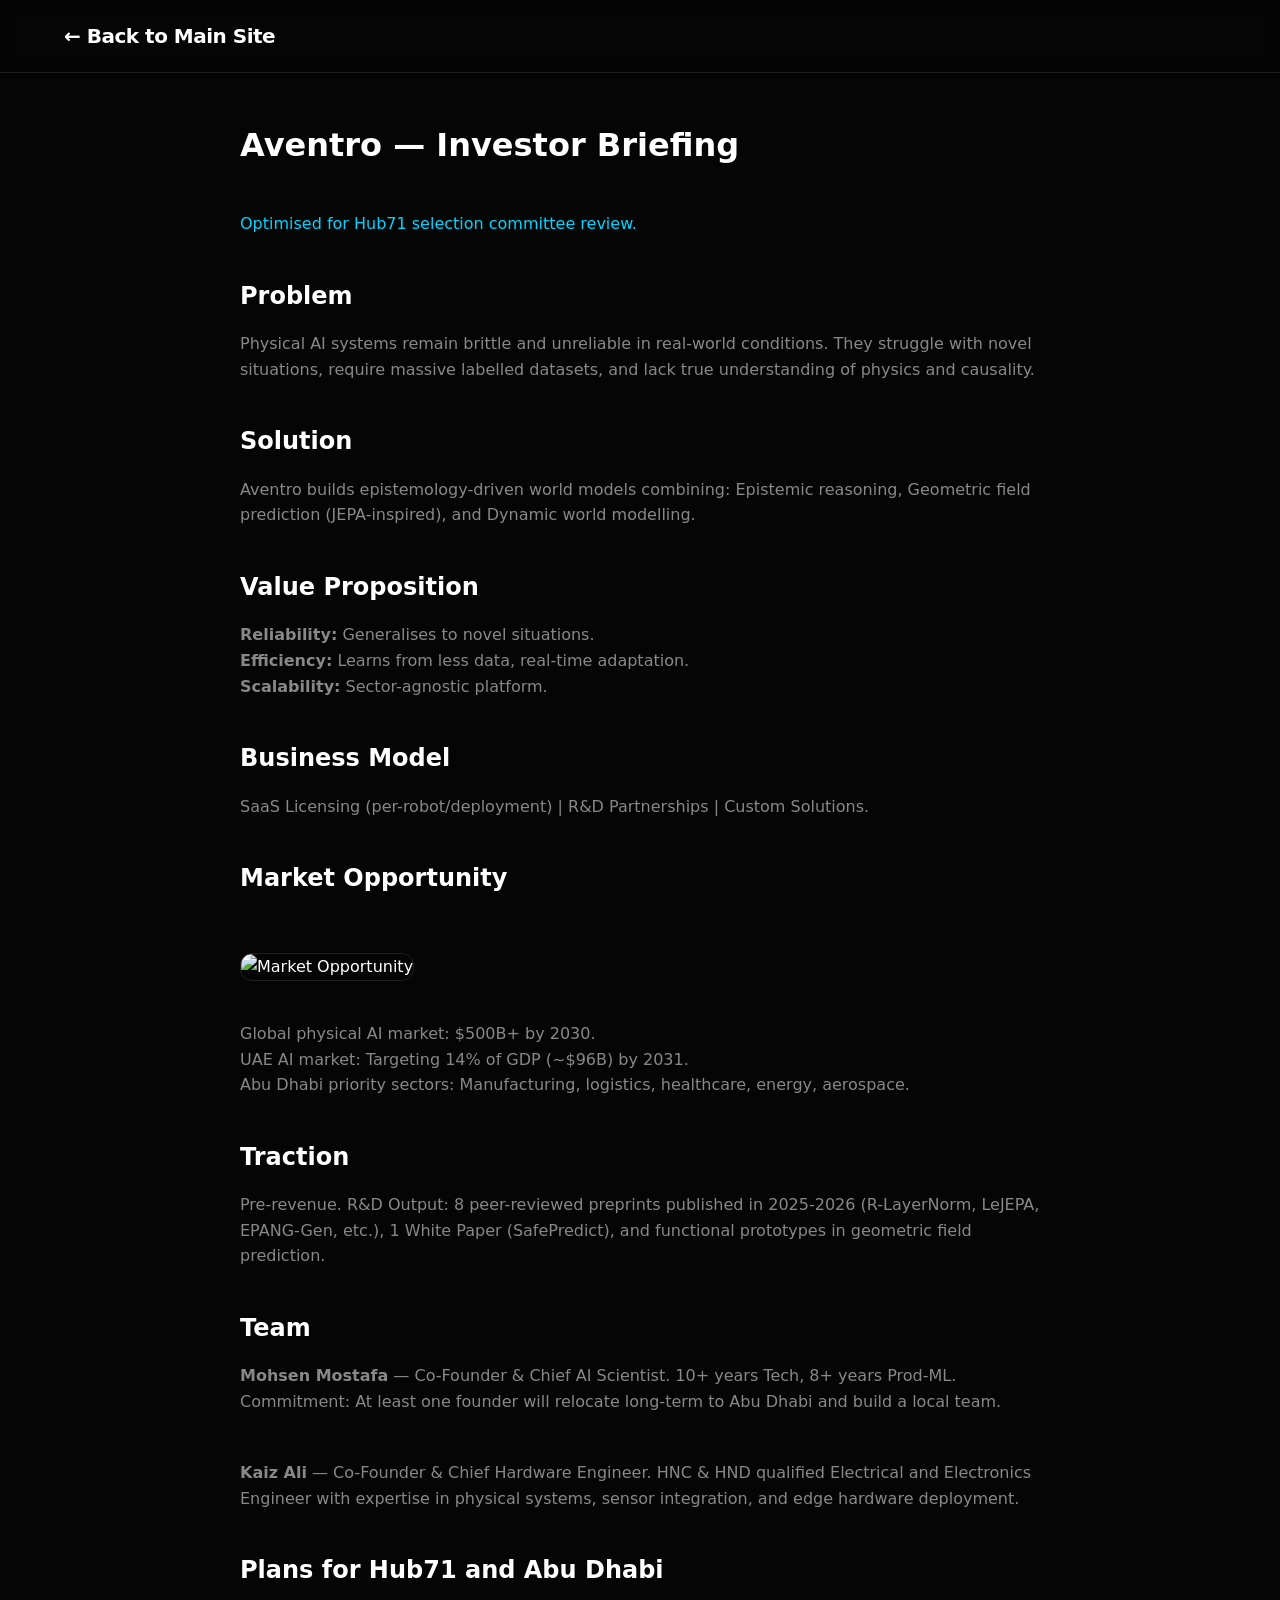
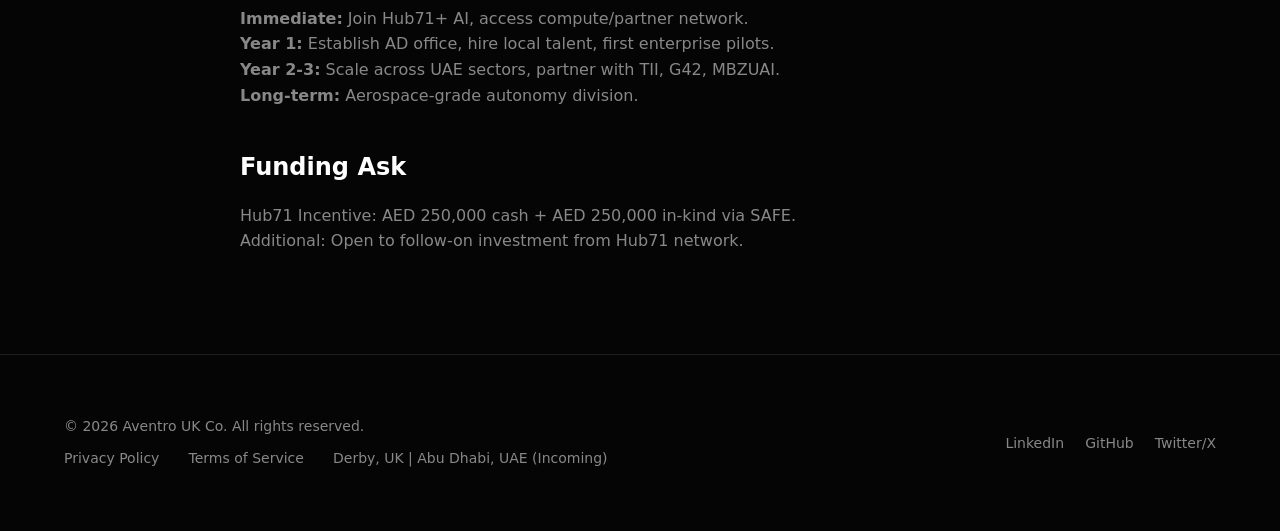
==== investor.html @ c623a606 "Add files via upload" ====
<!DOCTYPE html>
<html lang="en">
<head>
    <meta charset="UTF-8">
    <meta name="viewport" content="width=device-width, initial-scale=1.0">
    <meta name="robots" content="noindex, nofollow"> <!-- Keeps this out of google search, meant for direct links -->
    <title>Investor Briefing - Aventro</title>
    <link rel="stylesheet" href="style.css">
</head>
<body>
    <nav><div class="container nav-inner"><a href="index.html" class="nav-logo">← Back to Main Site</a></div></nav>

    <div class="legal-content">
        <h1>Aventro — Investor Briefing</h1>
        <p style="color: var(--accent-color);">Optimised for Hub71 selection committee review.</p>

        <h2>Problem</h2>
        <p>Physical AI systems remain brittle and unreliable in real-world conditions. They struggle with novel situations, require massive labelled datasets, and lack true understanding of physics and causality.</p>

        <h2>Solution</h2>
        <p>Aventro builds epistemology-driven world models combining: Epistemic reasoning, Geometric field prediction (JEPA-inspired), and Dynamic world modelling.</p>

        <h2>Value Proposition</h2>
        <p><strong>Reliability:</strong> Generalises to novel situations.<br><strong>Efficiency:</strong> Learns from less data, real-time adaptation.<br><strong>Scalability:</strong> Sector-agnostic platform.</p>

        <h2>Business Model</h2>
        <p>SaaS Licensing (per-robot/deployment) | R&D Partnerships | Custom Solutions.</p>

        <h2>Market Opportunity</h2>
        <img src="assets/market-opportunity.jpg" alt="Market Opportunity" class="img-full" style="height: auto;">
        <p>Global physical AI market: $500B+ by 2030.<br>UAE AI market: Targeting 14% of GDP (~$96B) by 2031.<br>Abu Dhabi priority sectors: Manufacturing, logistics, healthcare, energy, aerospace.</p>

        <h2>Traction</h2>
        <p>Pre-revenue. R&D Output: 8 peer-reviewed preprints published in 2025-2026 (R-LayerNorm, LeJEPA, EPANG-Gen, etc.), 1 White Paper (SafePredict), and functional prototypes in geometric field prediction.</p>

        <h2>Team</h2>
        <p><strong>Mohsen Mostafa</strong> — Co-Founder & Chief AI Scientist. 10+ years Tech, 8+ years Prod-ML. Commitment: At least one founder will relocate long-term to Abu Dhabi and build a local team.</p>
        <br>
        <p><strong>Kaiz Ali</strong> — Co-Founder & Chief Hardware Engineer. HNC & HND qualified Electrical and Electronics Engineer with expertise in physical systems, sensor integration, and edge hardware deployment.</p>
        
        <h2>Plans for Hub71 and Abu Dhabi</h2>
        <p><strong>Immediate:</strong> Join Hub71+ AI, access compute/partner network.<br><strong>Year 1:</strong> Establish AD office, hire local talent, first enterprise pilots.<br><strong>Year 2-3:</strong> Scale across UAE sectors, partner with TII, G42, MBZUAI.<br><strong>Long-term:</strong> Aerospace-grade autonomy division.</p>

        <h2>Funding Ask</h2>
        <p>Hub71 Incentive: AED 250,000 cash + AED 250,000 in-kind via SAFE.<br>Additional: Open to follow-on investment from Hub71 network.</p>
    </div>

    <!-- Mandatory Footer -->
    <footer>
        <div class="container" style="display: flex; justify-content: space-between; align-items: center; width: 100%;">
            <div>
                <p style="font-size: 0.875rem; color: var(--text-secondary);">© 2026 Aventro UK Co. All rights reserved.</p>
                <div class="footer-links" style="margin-top: 8px;">
                    <a href="privacy.html">Privacy Policy</a>
                    <a href="terms.html">Terms of Service</a>
                    <span style="color: var(--text-secondary); font-size: 0.875rem;">Derby, UK | Abu Dhabi, UAE (Incoming)</span>
                </div>
            </div>
            <div class="footer-social">
                <a href="https://www.linkedin.com/company/aventro-uk-co/" target="_blank">LinkedIn</a>
                <a href="https://github.com/Aventro-uk-co" target="_blank">GitHub</a>
                <a href="https://x.com/Aventro_uk_co" target="_blank">Twitter/X</a>
            </div>
        </div>
    </footer>
</body>
</html>
---- style.css ----
/* Aventro AI - Archetype-Inspired Dark Theme */
:root {
    --bg-color: #050505;
    --surface-color: #0e0e0e;
    --border-color: #1f1f1f;
    --text-primary: #ffffff;
    --text-secondary: #888888;
    --accent-color: #00d4ff; /* Cyan/Blue for Physical AI vibe */
    --font-main: 'Inter', system-ui, -apple-system, sans-serif;
}

* { margin: 0; padding: 0; box-sizing: border-box; }

html { scroll-behavior: smooth; }

body {
    background-color: var(--bg-color);
    color: var(--text-primary);
    font-family: var(--font-main);
    line-height: 1.6;
    -webkit-font-smoothing: antialiased;
}

a { color: var(--text-primary); text-decoration: none; transition: color 0.3s; }
a:hover { color: var(--accent-color); }

.container { max-width: 1200px; margin: 0 auto; padding: 0 24px; }

/* Navigation */
nav {
    position: fixed; top: 0; width: 100%; z-index: 1000;
    background: rgba(5, 5, 5, 0.8); backdrop-filter: blur(12px);
    border-bottom: 1px solid var(--border-color);
}
.nav-inner { display: flex; justify-content: space-between; align-items: center; height: 72px; }
.nav-logo { font-size: 1.25rem; font-weight: 700; letter-spacing: -0.5px; }
.nav-links { display: flex; gap: 32px; }
.nav-links a { font-size: 0.875rem; color: var(--text-secondary); }
.nav-links a:hover { color: var(--text-primary); }

/* Hero Section */
.hero {
    height: 100vh; display: flex; align-items: center; justify-content: center; text-align: center;
    position: relative; overflow: hidden;
}
.hero-bg {
    position: absolute; top: 0; left: 0; width: 100%; height: 100%;
    object-fit: cover; opacity: 0.4; z-index: -1;
}
.hero-content { max-width: 900px; padding: 0 24px; }
.hero h1 { font-size: 4rem; font-weight: 600; line-height: 1.1; margin-bottom: 24px; letter-spacing: -2px; }
.hero p { font-size: 1.25rem; color: var(--text-secondary); margin-bottom: 40px; max-width: 700px; margin-left: auto; margin-right: auto; }
.btn { display: inline-block; padding: 14px 32px; border-radius: 8px; font-weight: 500; font-size: 1rem; margin: 0 10px; transition: all 0.3s; }
.btn-primary { background: var(--text-primary); color: var(--bg-color); }
.btn-primary:hover { background: var(--accent-color); color: var(--bg-color); }
.btn-secondary { border: 1px solid var(--border-color); color: var(--text-primary); }
.btn-secondary:hover { border-color: var(--text-primary); }

/* Sections */
section { padding: 120px 0; border-top: 1px solid var(--border-color); }
.section-label { color: var(--accent-color); font-size: 0.875rem; font-weight: 600; text-transform: uppercase; letter-spacing: 1px; margin-bottom: 16px; }
.section-title { font-size: 3rem; font-weight: 600; margin-bottom: 24px; letter-spacing: -1px; }
.section-text { color: var(--text-secondary); font-size: 1.125rem; max-width: 800px; margin-bottom: 60px; }

/* Grids */
.grid-2 { display: grid; grid-template-columns: 1fr 1fr; gap: 40px; margin-bottom: 40px; }
.grid-3 { display: grid; grid-template-columns: repeat(3, 1fr); gap: 24px; }
.grid-4 { display: grid; grid-template-columns: repeat(4, 1fr); gap: 24px; }

/* Cards */
.card {
    background: var(--surface-color); border: 1px solid var(--border-color);
    padding: 32px; border-radius: 12px; transition: border-color 0.3s;
}
.card:hover { border-color: var(--text-secondary); }
.card h3 { font-size: 1.25rem; margin-bottom: 16px; }
.card p { color: var(--text-secondary); font-size: 0.95rem; }

/* Images */
.img-full { width: 100%; height: 400px; object-fit: cover; border-radius: 12px; margin: 40px 0; border: 1px solid var(--border-color); }
.img-card { width: 100%; height: 200px; object-fit: cover; border-radius: 8px 8px 0 0; }

/* Capabilities Table */
table { width: 100%; border-collapse: collapse; margin-top: 40px; }
th, td { text-align: left; padding: 16px; border-bottom: 1px solid var(--border-color); }
th { color: var(--text-secondary); font-weight: 500; }

/* Research List */
.pub-item { border-bottom: 1px solid var(--border-color); padding: 24px 0; }
.pub-item h4 { margin-bottom: 8px; }
.pub-item p { color: var(--text-secondary); font-size: 0.9rem; }

/* Contact Form */
.contact-grid { display: grid; grid-template-columns: 1fr 1fr; gap: 60px; }
input, textarea { width: 100%; padding: 14px; background: var(--surface-color); border: 1px solid var(--border-color); color: var(--text-primary); border-radius: 8px; margin-bottom: 16px; font-family: var(--font-main); }
input:focus, textarea:focus { outline: none; border-color: var(--accent-color); }

/* Footer */
footer {
    padding: 60px 0; border-top: 1px solid var(--border-color);
    display: flex; justify-content: space-between; align-items: center; flex-wrap: wrap; gap: 20px;
}
.footer-links a { color: var(--text-secondary); margin-right: 24px; font-size: 0.875rem; }
.footer-social a { margin-left: 16px; font-size: 0.875rem; color: var(--text-secondary); }

/* Legal Pages */
.legal-content { max-width: 800px; margin: 0 auto; padding-top: 120px; padding-bottom: 80px; }
.legal-content h1 { margin-bottom: 40px; }
.legal-content h2 { margin-top: 40px; margin-bottom: 16px; font-size: 1.5rem; }
.legal-content p { color: var(--text-secondary); margin-bottom: 20px; }

/* Responsive */
@media (max-width: 768px) {
    .hero h1 { font-size: 2.5rem; }
    .grid-2, .grid-3, .grid-4, .contact-grid { grid-template-columns: 1fr; }
    .nav-links { display: none; } /* Add hamburger menu later if needed */
    section { padding: 80px 0; }
}
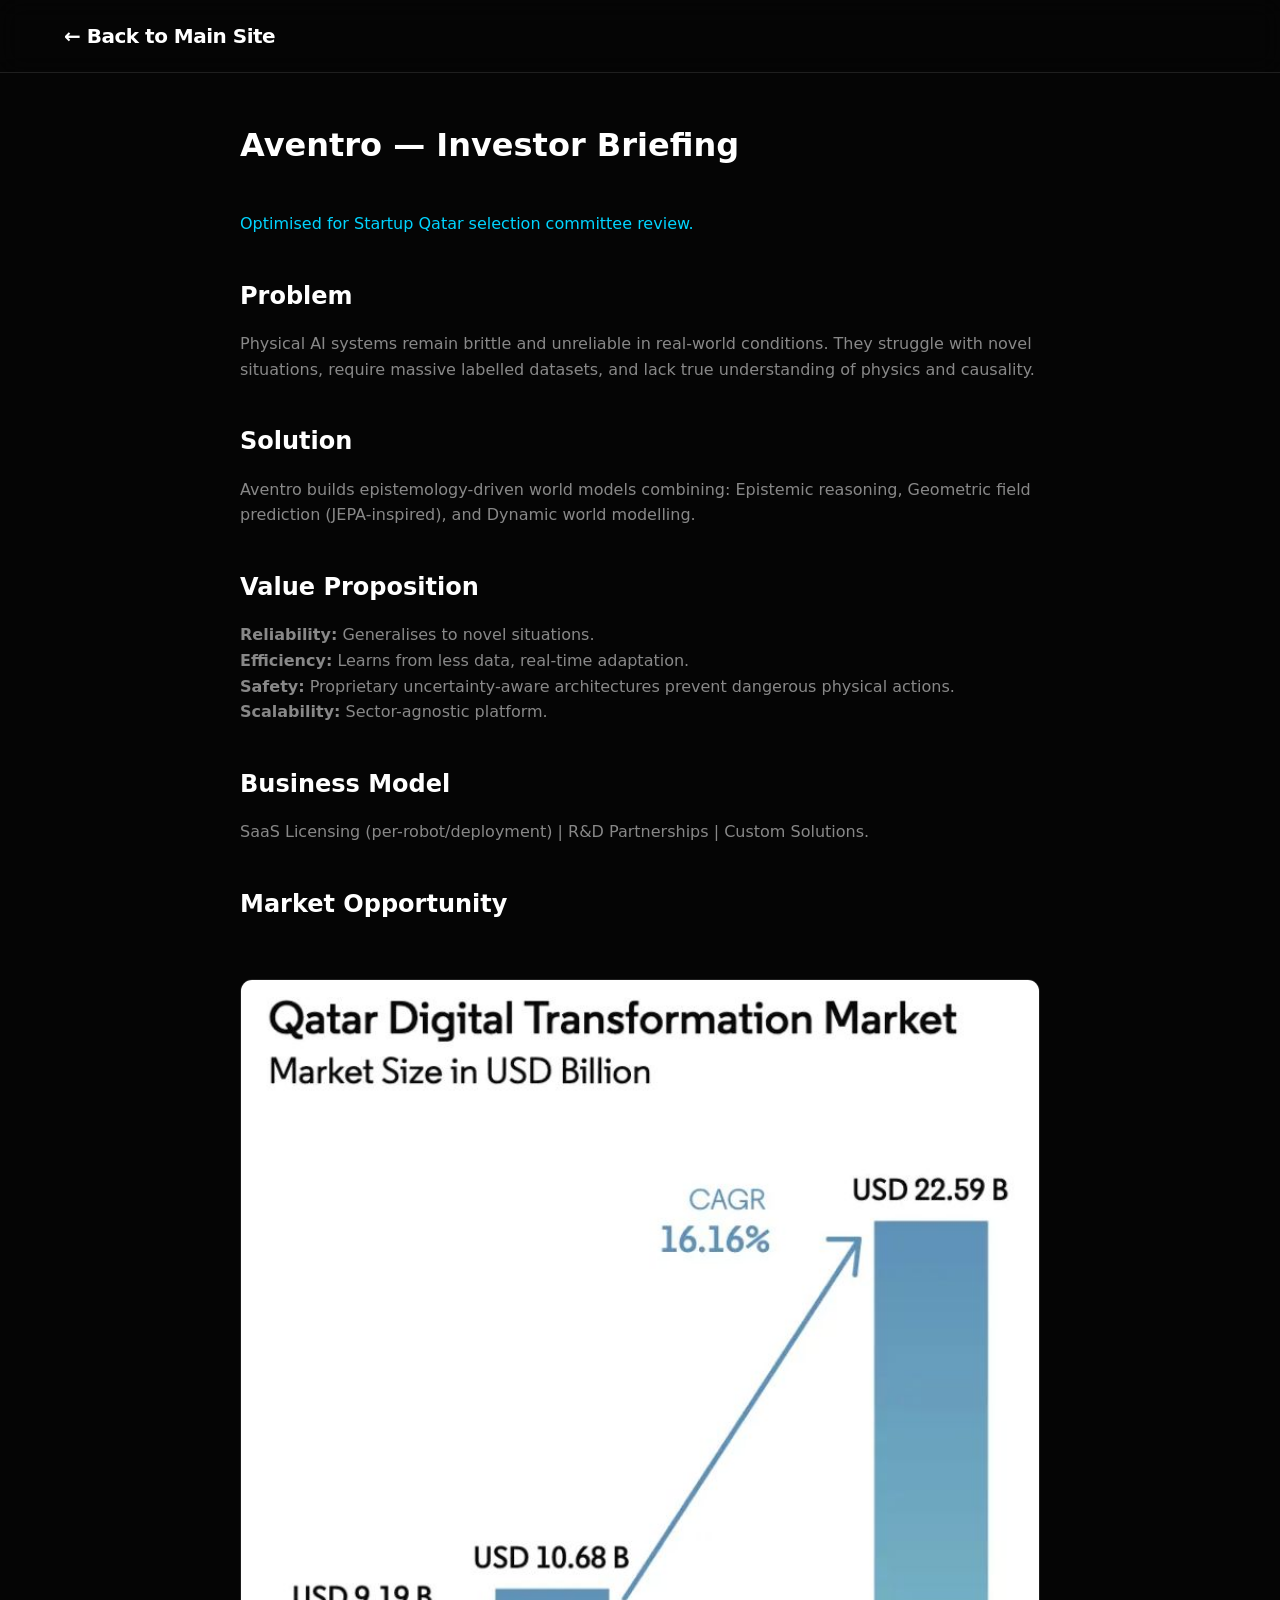
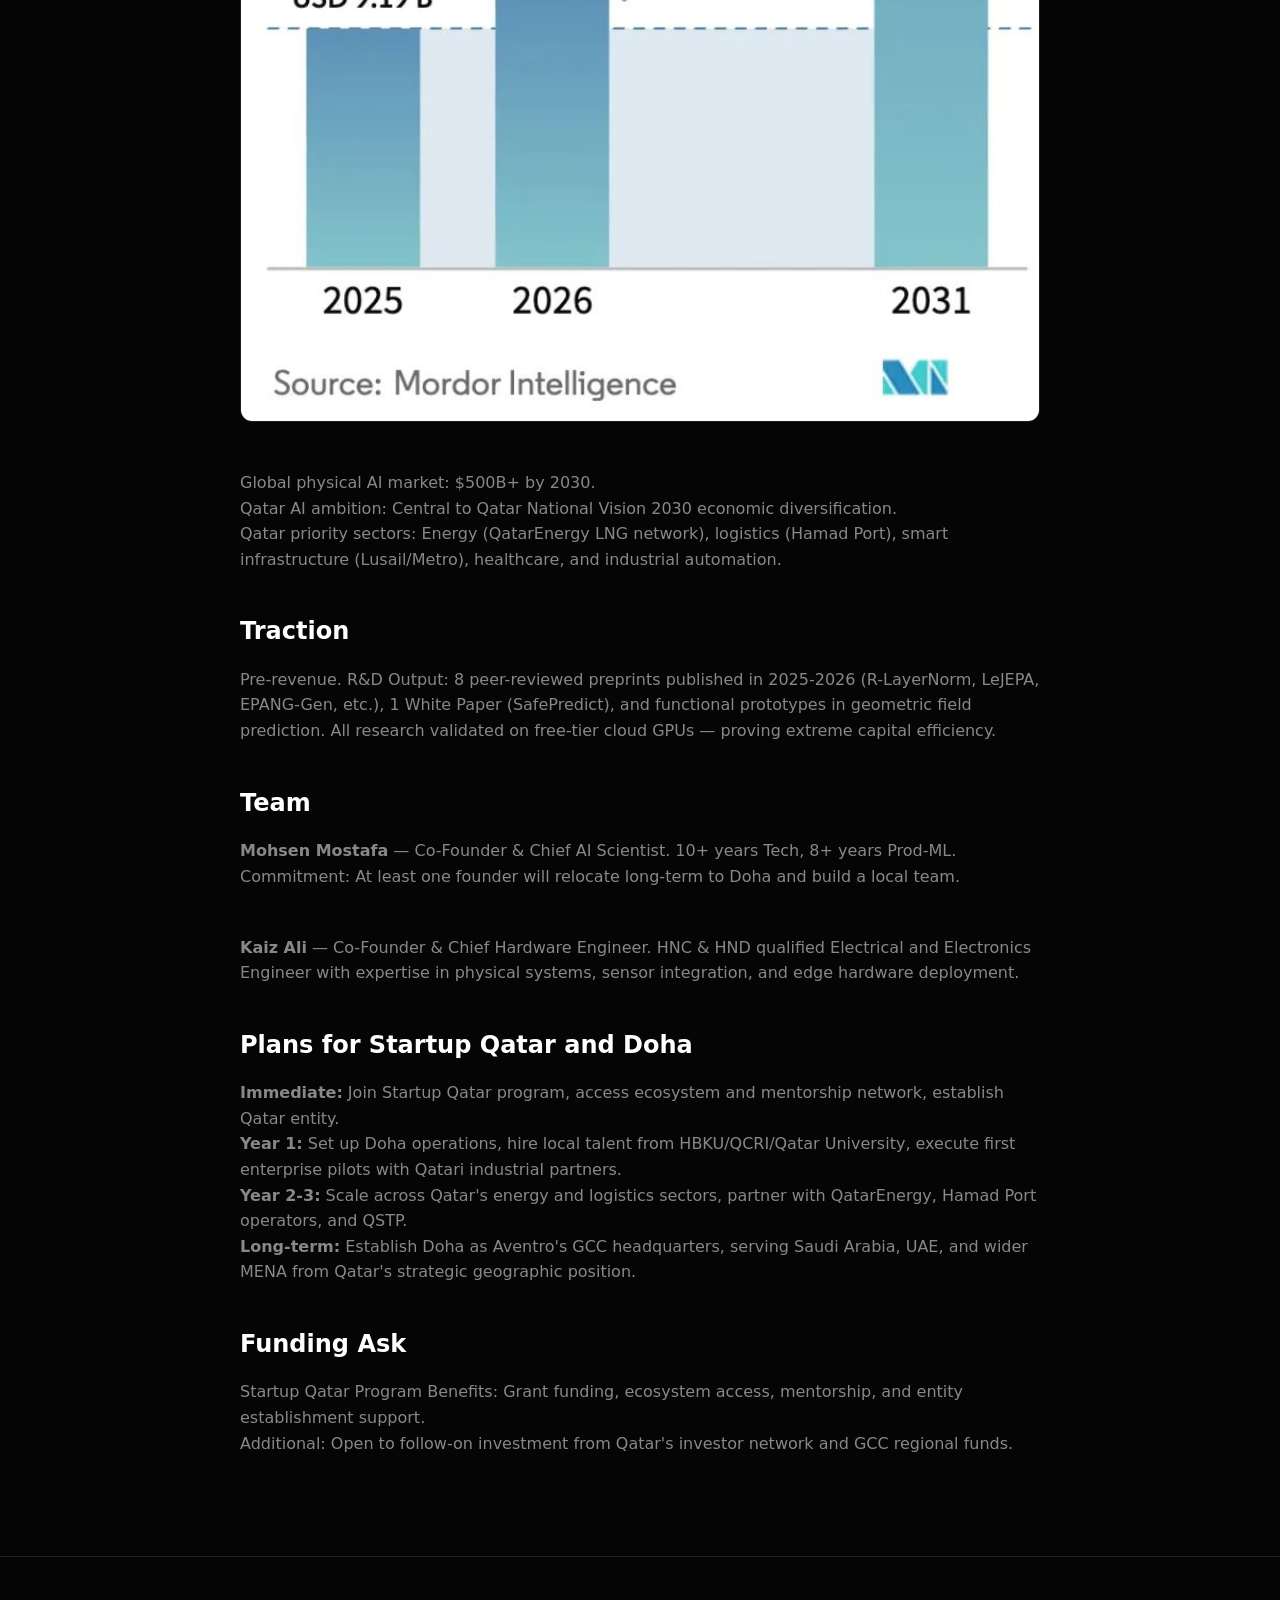
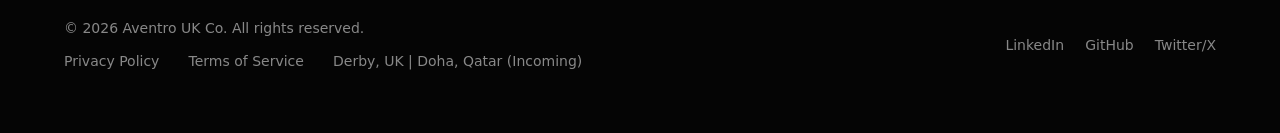
==== commit 3b643a70: "Update investor.html" ====
--- a/investor.html
+++ b/investor.html
@@ -1,67 +1,72 @@
 <!DOCTYPE html>
 <html lang="en">
 <head>
-    <meta charset="UTF-8">
-    <meta name="viewport" content="width=device-width, initial-scale=1.0">
-    <meta name="robots" content="noindex, nofollow"> <!-- Keeps this out of google search, meant for direct links -->
-    <title>Investor Briefing - Aventro</title>
-    <link rel="stylesheet" href="style.css">
+<meta charset="UTF-8">
+<meta name="viewport" content="width=device-width, initial-scale=1.0">
+<title>Investor Briefing - Aventro</title>
+<link rel="stylesheet" href="style.css">
 </head>
 <body>
-    <nav><div class="container nav-inner"><a href="index.html" class="nav-logo">← Back to Main Site</a></div></nav>
 
-    <div class="legal-content">
-        <h1>Aventro — Investor Briefing</h1>
-        <p style="color: var(--accent-color);">Optimised for Hub71 selection committee review.</p>
+<nav>
+<div class="container nav-inner">
+<a href="index.html" class="nav-logo">← Back to Main Site</a>
+</div>
+</nav>
 
-        <h2>Problem</h2>
-        <p>Physical AI systems remain brittle and unreliable in real-world conditions. They struggle with novel situations, require massive labelled datasets, and lack true understanding of physics and causality.</p>
+<div class="legal-content">
+<h1>Aventro — Investor Briefing</h1>
+<p style="color: var(--accent-color);">Optimised for Startup Qatar selection committee review.</p>
 
-        <h2>Solution</h2>
-        <p>Aventro builds epistemology-driven world models combining: Epistemic reasoning, Geometric field prediction (JEPA-inspired), and Dynamic world modelling.</p>
+<h2>Problem</h2>
+<p>Physical AI systems remain brittle and unreliable in real-world conditions. They struggle with novel situations, require massive labelled datasets, and lack true understanding of physics and causality.</p>
 
-        <h2>Value Proposition</h2>
-        <p><strong>Reliability:</strong> Generalises to novel situations.<br><strong>Efficiency:</strong> Learns from less data, real-time adaptation.<br><strong>Scalability:</strong> Sector-agnostic platform.</p>
+<h2>Solution</h2>
+<p>Aventro builds epistemology-driven world models combining: Epistemic reasoning, Geometric field prediction (JEPA-inspired), and Dynamic world modelling.</p>
 
-        <h2>Business Model</h2>
-        <p>SaaS Licensing (per-robot/deployment) | R&D Partnerships | Custom Solutions.</p>
+<h2>Value Proposition</h2>
+<p><strong>Reliability:</strong> Generalises to novel situations.<br><strong>Efficiency:</strong> Learns from less data, real-time adaptation.<br><strong>Safety:</strong> Proprietary uncertainty-aware architectures prevent dangerous physical actions.<br><strong>Scalability:</strong> Sector-agnostic platform.</p>
 
-        <h2>Market Opportunity</h2>
-        <img src="assets/market-opportunity.jpg" alt="Market Opportunity" class="img-full" style="height: auto;">
-        <p>Global physical AI market: $500B+ by 2030.<br>UAE AI market: Targeting 14% of GDP (~$96B) by 2031.<br>Abu Dhabi priority sectors: Manufacturing, logistics, healthcare, energy, aerospace.</p>
+<h2>Business Model</h2>
+<p>SaaS Licensing (per-robot/deployment) | R&D Partnerships | Custom Solutions.</p>
 
-        <h2>Traction</h2>
-        <p>Pre-revenue. R&D Output: 8 peer-reviewed preprints published in 2025-2026 (R-LayerNorm, LeJEPA, EPANG-Gen, etc.), 1 White Paper (SafePredict), and functional prototypes in geometric field prediction.</p>
+<h2>Market Opportunity</h2>
+<img src="assets/market-opportunity.jpg" alt="Market Opportunity" class="img-full" style="height: auto;">
+<p>Global physical AI market: $500B+ by 2030.<br>Qatar AI ambition: Central to Qatar National Vision 2030 economic diversification.<br>Qatar priority sectors: Energy (QatarEnergy LNG network), logistics (Hamad Port), smart infrastructure (Lusail/Metro), healthcare, and industrial automation.</p>
 
-        <h2>Team</h2>
-        <p><strong>Mohsen Mostafa</strong> — Co-Founder & Chief AI Scientist. 10+ years Tech, 8+ years Prod-ML. Commitment: At least one founder will relocate long-term to Abu Dhabi and build a local team.</p>
-        <br>
-        <p><strong>Kaiz Ali</strong> — Co-Founder & Chief Hardware Engineer. HNC & HND qualified Electrical and Electronics Engineer with expertise in physical systems, sensor integration, and edge hardware deployment.</p>
-        
-        <h2>Plans for Hub71 and Abu Dhabi</h2>
-        <p><strong>Immediate:</strong> Join Hub71+ AI, access compute/partner network.<br><strong>Year 1:</strong> Establish AD office, hire local talent, first enterprise pilots.<br><strong>Year 2-3:</strong> Scale across UAE sectors, partner with TII, G42, MBZUAI.<br><strong>Long-term:</strong> Aerospace-grade autonomy division.</p>
+<h2>Traction</h2>
+<p>Pre-revenue. R&D Output: 8 peer-reviewed preprints published in 2025-2026 (R-LayerNorm, LeJEPA, EPANG-Gen, etc.), 1 White Paper (SafePredict), and functional prototypes in geometric field prediction. All research validated on free-tier cloud GPUs — proving extreme capital efficiency.</p>
 
-        <h2>Funding Ask</h2>
-        <p>Hub71 Incentive: AED 250,000 cash + AED 250,000 in-kind via SAFE.<br>Additional: Open to follow-on investment from Hub71 network.</p>
-    </div>
+<h2>Team</h2>
+<p><strong>Mohsen Mostafa</strong> — Co-Founder & Chief AI Scientist. 10+ years Tech, 8+ years Prod-ML. Commitment: At least one founder will relocate long-term to Doha and build a local team.</p>
+<br>
+<p><strong>Kaiz Ali</strong> — Co-Founder & Chief Hardware Engineer. HNC & HND qualified Electrical and Electronics Engineer with expertise in physical systems, sensor integration, and edge hardware deployment.</p>
 
-    <!-- Mandatory Footer -->
-    <footer>
-        <div class="container" style="display: flex; justify-content: space-between; align-items: center; width: 100%;">
-            <div>
-                <p style="font-size: 0.875rem; color: var(--text-secondary);">© 2026 Aventro UK Co. All rights reserved.</p>
-                <div class="footer-links" style="margin-top: 8px;">
-                    <a href="privacy.html">Privacy Policy</a>
-                    <a href="terms.html">Terms of Service</a>
-                    <span style="color: var(--text-secondary); font-size: 0.875rem;">Derby, UK | Abu Dhabi, UAE (Incoming)</span>
-                </div>
-            </div>
-            <div class="footer-social">
-                <a href="https://www.linkedin.com/company/aventro-uk-co/" target="_blank">LinkedIn</a>
-                <a href="https://github.com/Aventro-uk-co" target="_blank">GitHub</a>
-                <a href="https://x.com/Aventro_uk_co" target="_blank">Twitter/X</a>
-            </div>
-        </div>
-    </footer>
+<h2>Plans for Startup Qatar and Doha</h2>
+<p><strong>Immediate:</strong> Join Startup Qatar program, access ecosystem and mentorship network, establish Qatar entity.<br><strong>Year 1:</strong> Set up Doha operations, hire local talent from HBKU/QCRI/Qatar University, execute first enterprise pilots with Qatari industrial partners.<br><strong>Year 2-3:</strong> Scale across Qatar's energy and logistics sectors, partner with QatarEnergy, Hamad Port operators, and QSTP.<br><strong>Long-term:</strong> Establish Doha as Aventro's GCC headquarters, serving Saudi Arabia, UAE, and wider MENA from Qatar's strategic geographic position.</p>
+
+<h2>Funding Ask</h2>
+<p>Startup Qatar Program Benefits: Grant funding, ecosystem access, mentorship, and entity establishment support.<br>Additional: Open to follow-on investment from Qatar's investor network and GCC regional funds.</p>
+</div>
+
+<!-- Mandatory Footer -->
+<footer>
+<div class="container" style="display: flex; justify-content: space-between; align-items: center; width: 100%;">
+<div>
+<p style="font-size: 0.875rem; color: var(--text-secondary);">© 2026 Aventro UK Co. All rights reserved.</p>
+<div class="footer-links" style="margin-top: 8px;">
+<a href="privacy.html">Privacy Policy</a>
+<a href="terms.html">Terms of Service</a>
+<span style="color: var(--text-secondary); font-size: 0.875rem;">Derby, UK | Doha, Qatar (Incoming)</span>
+</div>
+</div>
+<div class="footer-social">
+<a href="https://www.linkedin.com/company/aventro-uk-co/" target="_blank">LinkedIn</a>
+<a href="https://github.com/Aventro-uk-co" target="_blank">GitHub</a>
+<a href="https://x.com/Aventro_uk_co" target="_blank">Twitter/X</a>
+</div>
+</div>
+</footer>
+
 </body>
 </html>
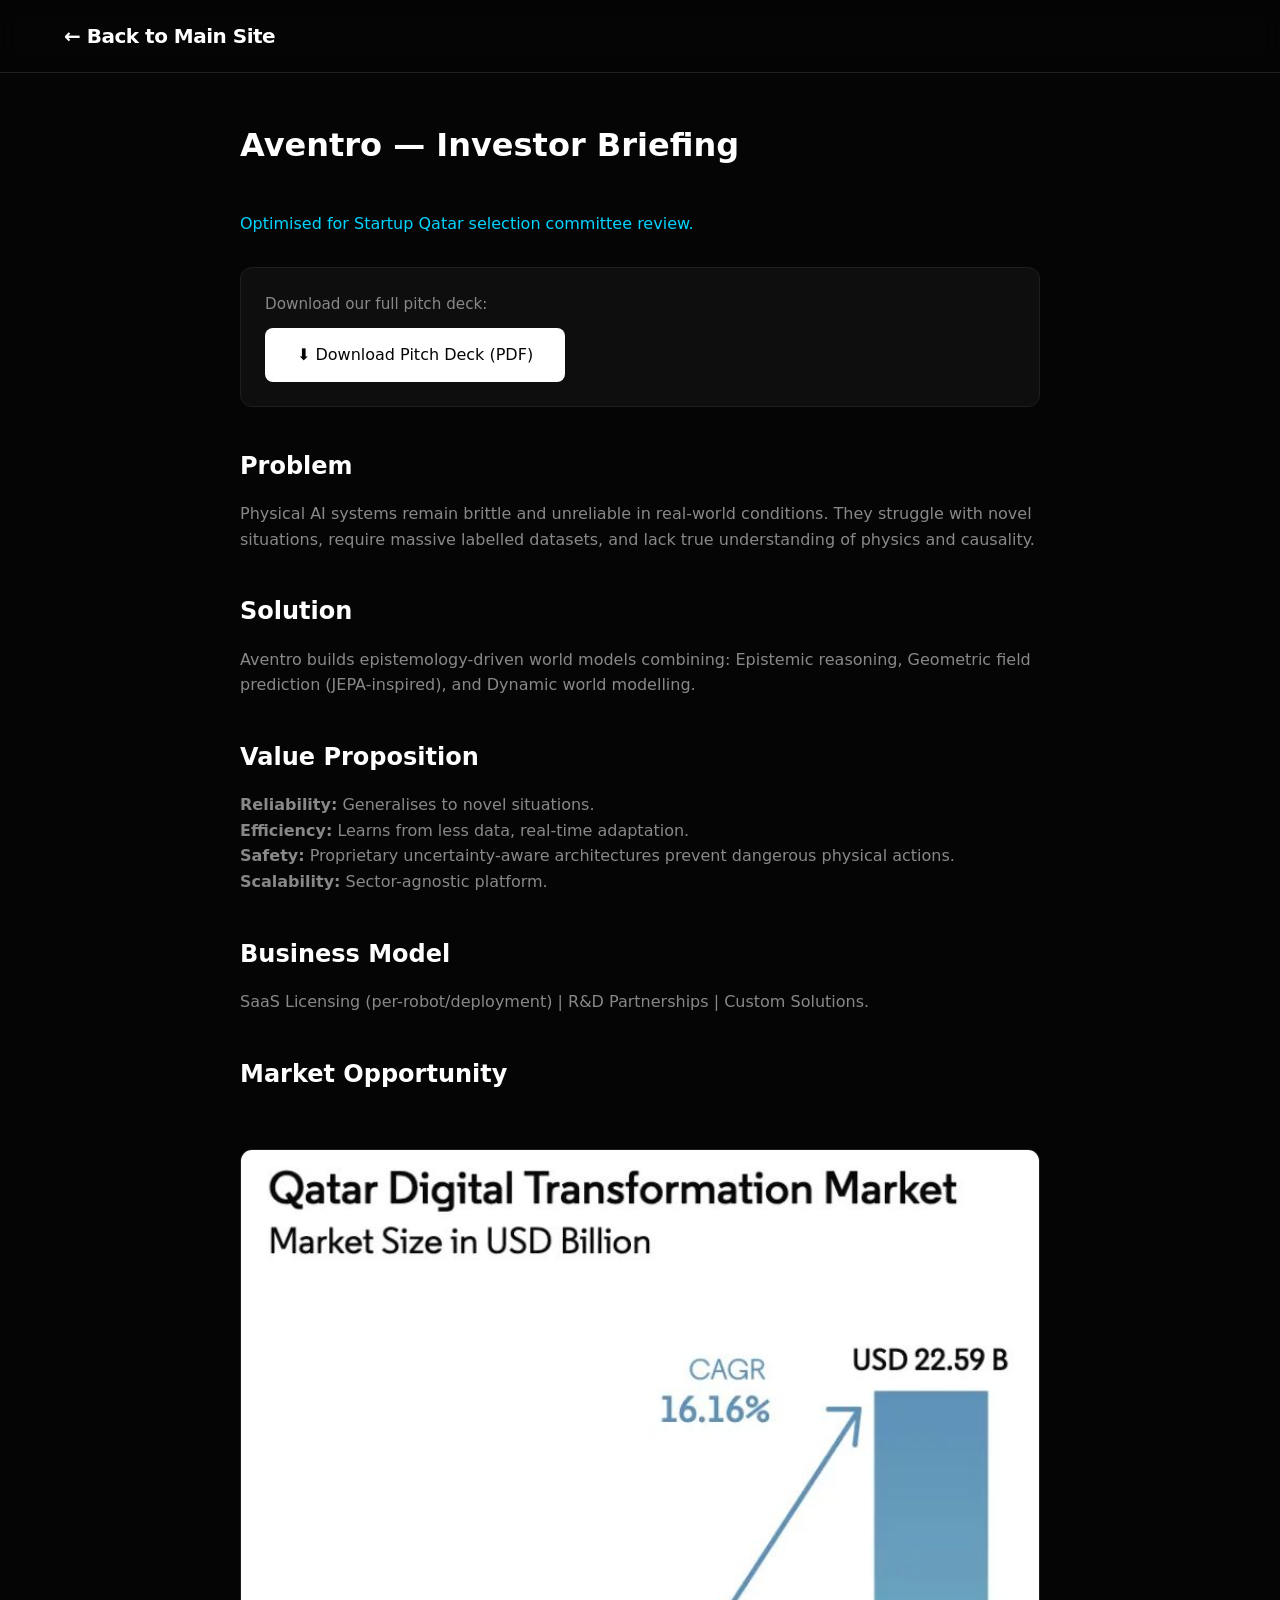
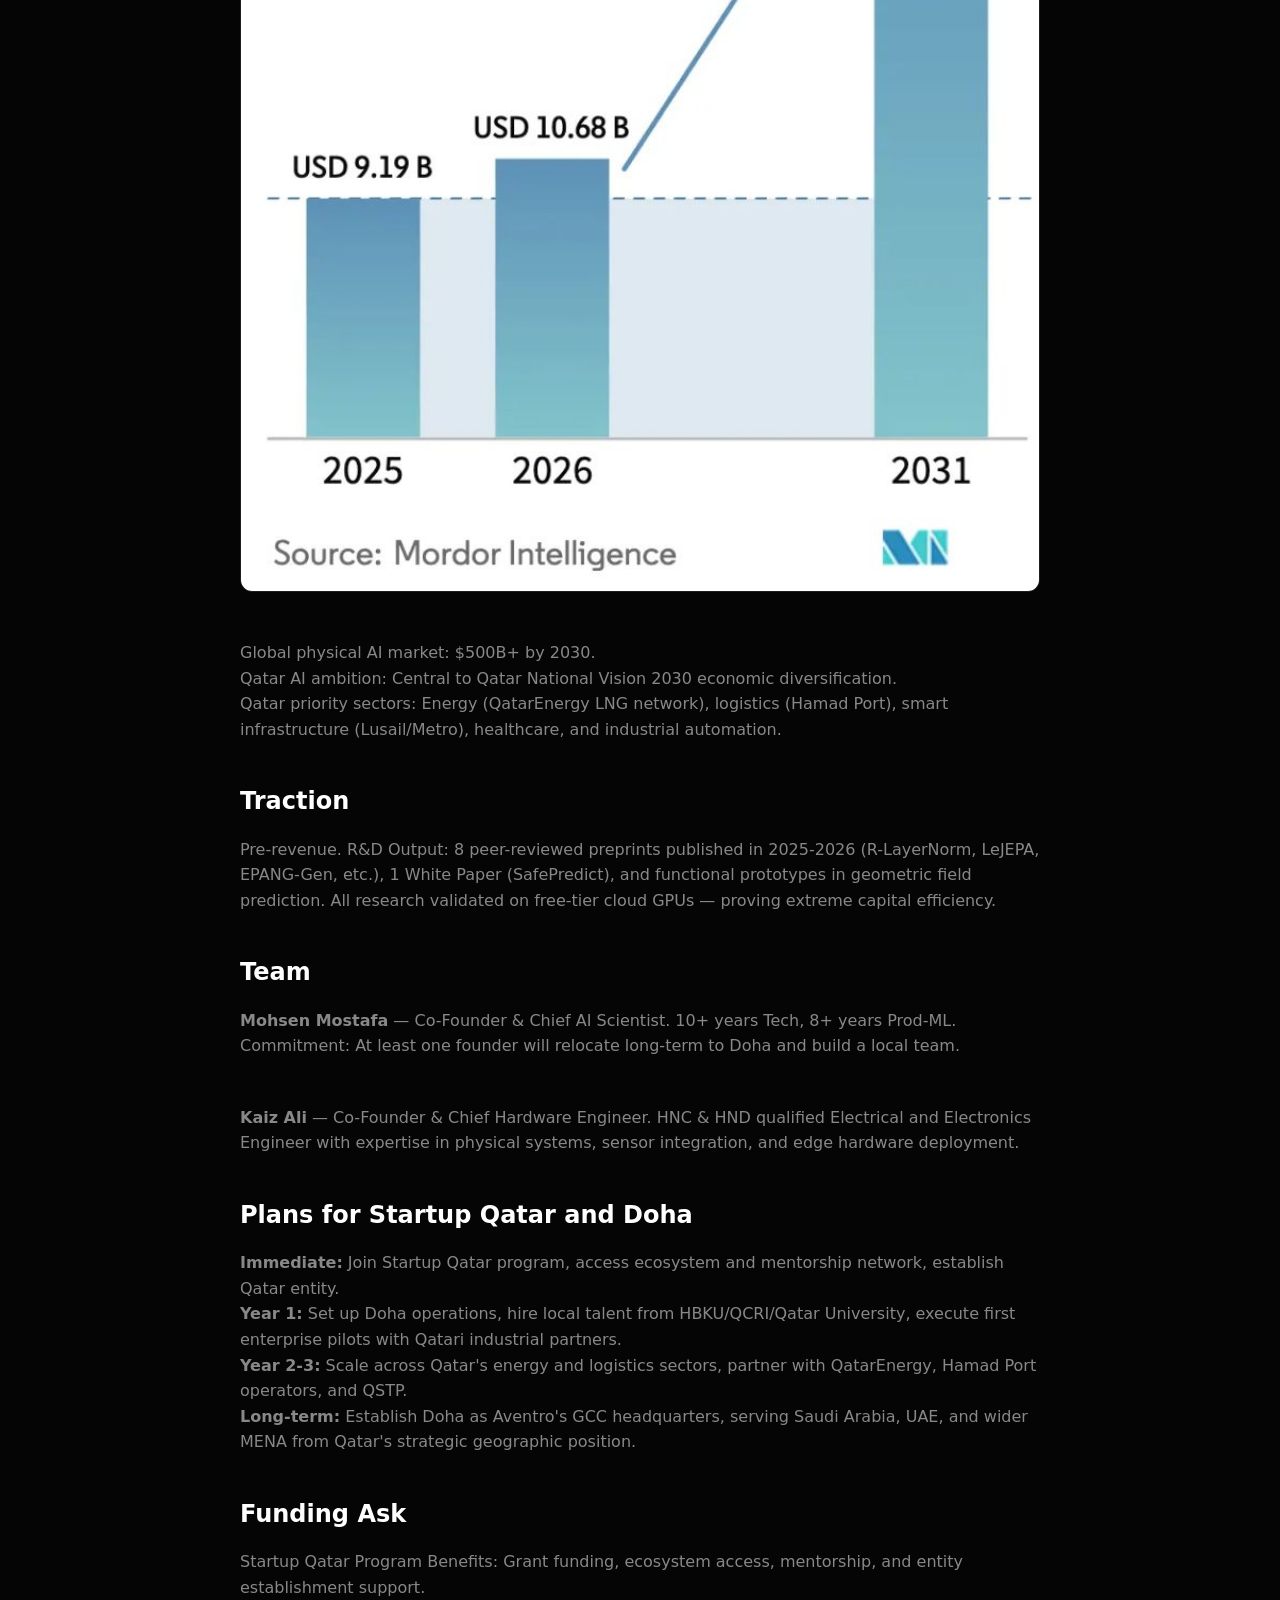
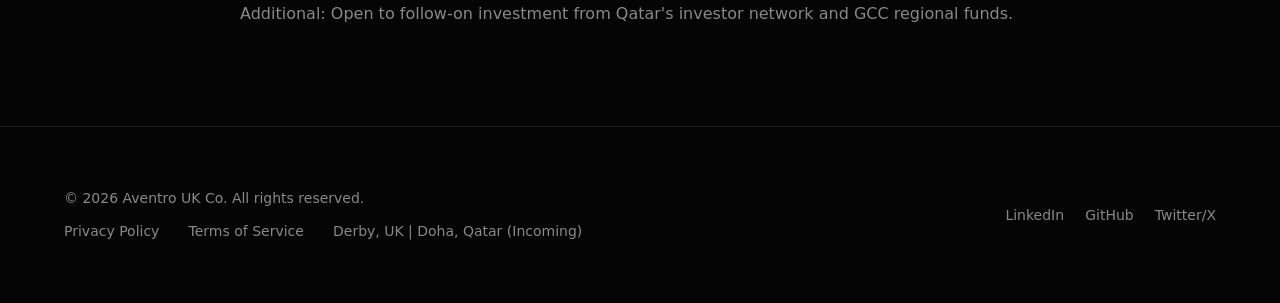
==== commit 6709abe2: "Update investor.html" ====
--- a/investor.html
+++ b/investor.html
@@ -17,6 +17,11 @@
 <div class="legal-content">
 <h1>Aventro — Investor Briefing</h1>
 <p style="color: var(--accent-color);">Optimised for Startup Qatar selection committee review.</p>
+
+<div style="margin: 30px 0; padding: 24px; background: var(--surface-color); border: 1px solid var(--border-color); border-radius: 12px;">
+<p style="margin-bottom: 12px; color: var(--text-secondary); font-size: 0.95rem;">Download our full pitch deck:</p>
+<a href="AVENTRO_Pitch_Deck_StartupQatar.pdf" target="_blank" style="display: inline-block; padding: 14px 32px; background: var(--text-primary); color: var(--bg-color); border-radius: 8px; font-weight: 500; text-decoration: none; transition: all 0.3s;">⬇ Download Pitch Deck (PDF)</a>
+</div>
 
 <h2>Problem</h2>
 <p>Physical AI systems remain brittle and unreliable in real-world conditions. They struggle with novel situations, require massive labelled datasets, and lack true understanding of physics and causality.</p>
--- a/style.css
+++ b/style.css
@@ -1,12 +1,12 @@
 /* Aventro AI - Archetype-Inspired Dark Theme */
 :root {
-    --bg-color: #050505;
-    --surface-color: #0e0e0e;
-    --border-color: #1f1f1f;
-    --text-primary: #ffffff;
-    --text-secondary: #888888;
-    --accent-color: #00d4ff; /* Cyan/Blue for Physical AI vibe */
-    --font-main: 'Inter', system-ui, -apple-system, sans-serif;
+--bg-color: #050505;
+--surface-color: #0e0e0e;
+--border-color: #1f1f1f;
+--text-primary: #ffffff;
+--text-secondary: #888888;
+--accent-color: #00d4ff; /* Cyan/Blue for Physical AI vibe */
+--font-main: 'Inter', system-ui, -apple-system, sans-serif;
 }
 
 * { margin: 0; padding: 0; box-sizing: border-box; }
@@ -14,11 +14,11 @@
 html { scroll-behavior: smooth; }
 
 body {
-    background-color: var(--bg-color);
-    color: var(--text-primary);
-    font-family: var(--font-main);
-    line-height: 1.6;
-    -webkit-font-smoothing: antialiased;
+background-color: var(--bg-color);
+color: var(--text-primary);
+font-family: var(--font-main);
+line-height: 1.6;
+-webkit-font-smoothing: antialiased;
 }
 
 a { color: var(--text-primary); text-decoration: none; transition: color 0.3s; }
@@ -28,9 +28,9 @@
 
 /* Navigation */
 nav {
-    position: fixed; top: 0; width: 100%; z-index: 1000;
-    background: rgba(5, 5, 5, 0.8); backdrop-filter: blur(12px);
-    border-bottom: 1px solid var(--border-color);
+position: fixed; top: 0; width: 100%; z-index: 1000;
+background: rgba(5, 5, 5, 0.8); backdrop-filter: blur(12px);
+border-bottom: 1px solid var(--border-color);
 }
 .nav-inner { display: flex; justify-content: space-between; align-items: center; height: 72px; }
 .nav-logo { font-size: 1.25rem; font-weight: 700; letter-spacing: -0.5px; }
@@ -40,12 +40,12 @@
 
 /* Hero Section */
 .hero {
-    height: 100vh; display: flex; align-items: center; justify-content: center; text-align: center;
-    position: relative; overflow: hidden;
+height: 100vh; display: flex; align-items: center; justify-content: center; text-align: center;
+position: relative; overflow: hidden;
 }
 .hero-bg {
-    position: absolute; top: 0; left: 0; width: 100%; height: 100%;
-    object-fit: cover; opacity: 0.4; z-index: -1;
+position: absolute; top: 0; left: 0; width: 100%; height: 100%;
+object-fit: cover; opacity: 0.4; z-index: -1;
 }
 .hero-content { max-width: 900px; padding: 0 24px; }
 .hero h1 { font-size: 4rem; font-weight: 600; line-height: 1.1; margin-bottom: 24px; letter-spacing: -2px; }
@@ -69,8 +69,8 @@
 
 /* Cards */
 .card {
-    background: var(--surface-color); border: 1px solid var(--border-color);
-    padding: 32px; border-radius: 12px; transition: border-color 0.3s;
+background: var(--surface-color); border: 1px solid var(--border-color);
+padding: 32px; border-radius: 12px; transition: border-color 0.3s;
 }
 .card:hover { border-color: var(--text-secondary); }
 .card h3 { font-size: 1.25rem; margin-bottom: 16px; }
@@ -97,8 +97,8 @@
 
 /* Footer */
 footer {
-    padding: 60px 0; border-top: 1px solid var(--border-color);
-    display: flex; justify-content: space-between; align-items: center; flex-wrap: wrap; gap: 20px;
+padding: 60px 0; border-top: 1px solid var(--border-color);
+display: flex; justify-content: space-between; align-items: center; flex-wrap: wrap; gap: 20px;
 }
 .footer-links a { color: var(--text-secondary); margin-right: 24px; font-size: 0.875rem; }
 .footer-social a { margin-left: 16px; font-size: 0.875rem; color: var(--text-secondary); }
@@ -111,8 +111,8 @@
 
 /* Responsive */
 @media (max-width: 768px) {
-    .hero h1 { font-size: 2.5rem; }
-    .grid-2, .grid-3, .grid-4, .contact-grid { grid-template-columns: 1fr; }
-    .nav-links { display: none; } /* Add hamburger menu later if needed */
-    section { padding: 80px 0; }
+.hero h1 { font-size: 2.5rem; }
+.grid-2, .grid-3, .grid-4, .contact-grid { grid-template-columns: 1fr; }
+.nav-links { display: none; } /* Add hamburger menu later if needed */
+section { padding: 80px 0; }
 }
